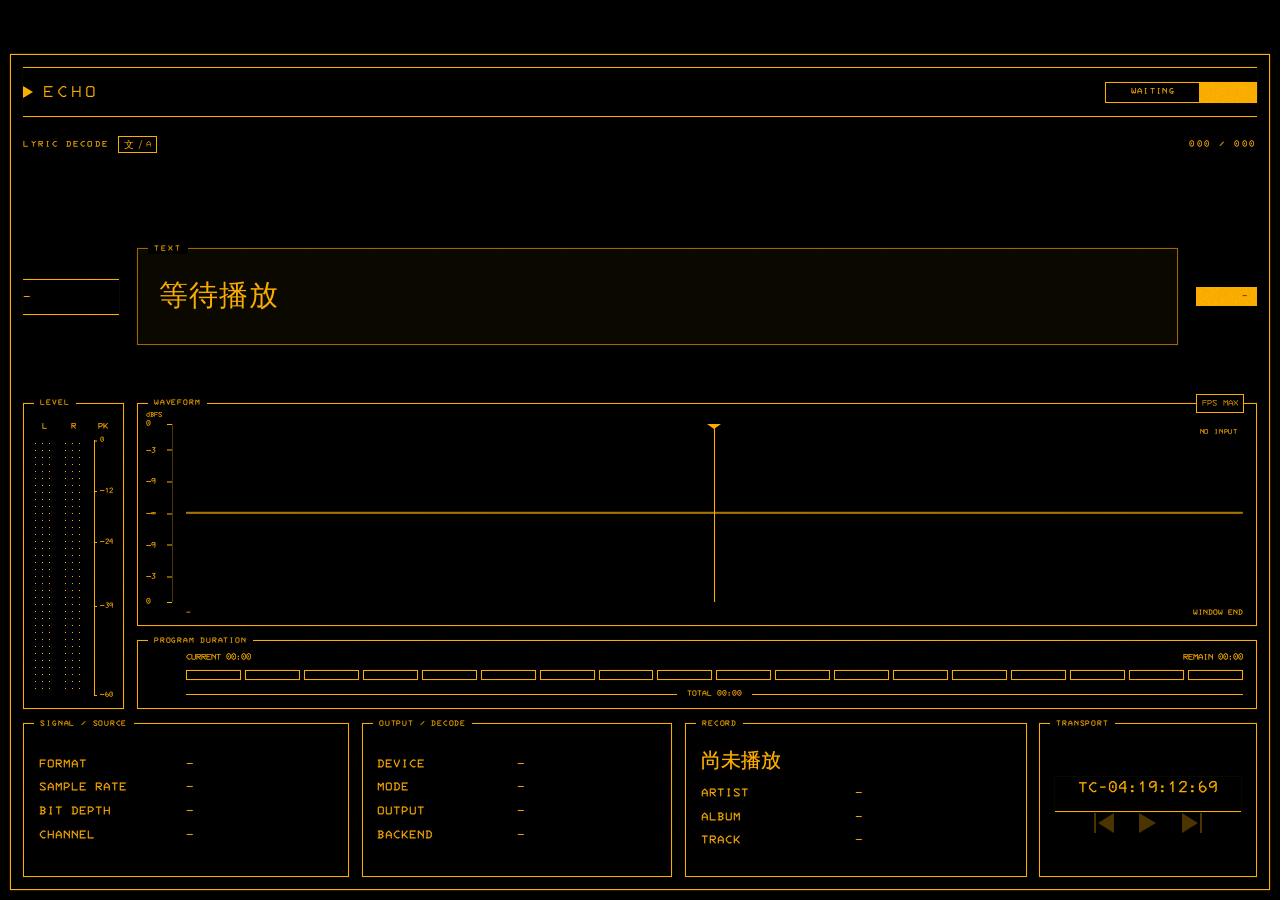
==== themes/echo-terminal/content/ui/index.html @ 8a9991dd "Add 回波·终端歌词 1.0.7 with import package and Workshop artwork" ====
<!doctype html>
<html lang="zh-CN"><head><meta charset="utf-8"><meta name="viewport" content="width=device-width,initial-scale=1"><title>回波·终端歌词</title><link rel="stylesheet" href="app.css"></head>
<body><main class="panel">
<header class="topline"><button class="echo-brand" id="exit" aria-label="返回 ECHO" title="返回 ECHO · Esc"><i class="echo-arrow" aria-hidden="true"></i>ECHO</button><div class="header-status"><div class="status-bar"><span id="status">WAITING</span></div></div></header>
<section class="lyrics" aria-label="歌词记录">
<div class="lyric-heading"><span class="decode-heading">LYRIC DECODE <button id="translation-toggle" class="micro-button" aria-label="显示翻译" aria-pressed="false" title="显示翻译"><span class="translation-glyph" aria-hidden="true"><span>文</span><i></i><span>A</span></span></button></span><span class="lyric-count" id="lyric-count">000 / 000</span></div>
<div class="lyric-row history" id="history-2"><time class="tc"></time><button class="text" disabled></button><span class="line-no"></span></div>
<div class="lyric-row history" id="history-1"><time class="tc"></time><button class="text" disabled></button><span class="line-no"></span></div>
<div class="current-wrap"><time class="current-tc" id="lyric-time">—</time><div class="current-box"><span class="frame-title" id="lyric-label">WAITING FOR ECHO</span><button class="text" id="current-lyric" disabled>等待播放</button><p id="translation" hidden></p></div><span class="current-line-no" id="line-number">—</span></div>
<div class="lyric-row history" id="future"><time class="tc"></time><button class="text" disabled></button><span class="line-no"></span></div>
</section>
<div class="main-grid"><section class="frame meter" aria-label="音频电平">
<span class="frame-title">LEVEL</span><div class="meter-labels"><span id="meter-label-a">L</span><span id="meter-label-b">R</span><span>PK</span></div>
<div class="meter-body"><div class="channel" id="channel-a"><div class="fill" id="level-a"></div></div><div class="channel" id="channel-b"><div class="fill" id="level-b"></div></div><div class="peak"><span style="top:0">0</span><span style="top:20%">−12</span><span style="top:40%">−24</span><span style="top:65%">−39</span><span style="top:100%">−60</span></div><i id="peak-mark" aria-label="最大声道峰值"></i></div></section><div class="scope-wrap"><section class="frame scope" aria-label="波形数据状态"><span class="frame-title">WAVEFORM</span><button id="fps-toggle" class="micro-button fps-toggle" title="最高刷新率">FPS MAX</button><span class="axis-unit">dBFS</span>
<div class="track-axis"><span style="top:0%">0</span><span style="top:14.6%">−3</span><span style="top:32.25%">−9</span><span style="top:50%">−∞</span><span style="top:67.75%">−9</span><span style="top:85.4%">−3</span><span style="top:100%">0</span></div>
<div class="track-plot"><canvas id="wave-canvas" aria-label="当前原生分析窗口波形"></canvas><div class="playhead"></div><span class="signal-note" id="wave-note">NO INPUT</span><button id="decode-retry" hidden>重试解码</button></div><div class="time-axis"><span id="window-start">—</span><span>WINDOW END</span></div></section>
<section class="frame progress"><span class="frame-title">PROGRAM DURATION</span><div class="progress-head"><span id="elapsed">CURRENT 00:00</span><span id="remaining">REMAIN 00:00</span></div><div class="seek-area"><div class="segmented" id="segments" aria-hidden="true"></div><input id="seek" type="range" min="0" max="1000" step="1" value="0" disabled aria-label="播放进度"></div><div class="total-bracket"><span id="total">TOTAL 00:00</span></div></section></div></div>
<div class="bottom">
<section class="frame info"><span class="frame-title">SIGNAL / SOURCE</span><div class="row"><span>FORMAT</span><span id="codec">—</span></div><div class="row"><span>SAMPLE RATE</span><span id="sample-rate">—</span></div><div class="row"><span>BIT DEPTH</span><span id="bit-depth">—</span></div><div class="row"><span>CHANNEL</span><span id="channels" title="当前接口未提供声道数">—</span></div></section>
<section class="frame info"><span class="frame-title">OUTPUT / DECODE</span><div class="row"><span>DEVICE</span><span id="device">—</span></div><div class="row"><span>MODE</span><span id="mode">—</span></div><div class="row"><span>OUTPUT</span><span id="output">—</span></div><div class="row"><span>BACKEND</span><span id="clock-mode" title="当前接口未提供设备时钟模式">—</span></div></section>
<section class="frame info"><span class="frame-title">RECORD</span><h1 class="track-title" id="title">尚未播放</h1><div class="row"><span>ARTIST</span><span id="artist">—</span></div><div class="row"><span>ALBUM</span><span id="album">—</span></div><div class="row"><span>TRACK</span><span id="track-number" title="专辑曲序">—</span></div></section>
<section class="frame info"><span class="frame-title">TRANSPORT</span><time class="wall-clock" id="wall-clock" aria-label="本地时间码">TC-00:00:00:00</time><div class="controls"><button class="control-btn" id="previous" aria-label="上一首" title="上一首" disabled><span class="skip-icon previous-icon" aria-hidden="true"></span></button><button class="control-btn" id="play" aria-label="播放" title="播放 / 暂停" disabled><span class="play-icon" aria-hidden="true"></span></button><button class="control-btn" id="next" aria-label="下一首" title="下一首" disabled><span class="skip-icon" aria-hidden="true"></span></button></div></section>
</div><div id="notice" role="status" aria-live="polite"></div></main><script src="font.js"></script><script src="core.js"></script><script src="visualization.js"></script><script src="app.js"></script></body></html>
---- themes/echo-terminal/content/ui/app.css ----
:root{
  --bg:#050505;
  --amber:#ffb000;
  --amber2:#ffc21a;
  --dim:#8a5d00;
  --hair:1px;
}
*{box-sizing:border-box}
html,body{margin:0;background:#000;color:var(--amber);font-family:"IBM Plex Mono","Courier New",monospace}
body{display:flex;justify-content:center;align-items:flex-start;padding:18px}
.panel{
  width:min(1600px,96vw);
  background:var(--bg);
  border:1px solid var(--amber);
  box-shadow:0 0 10px rgba(255,176,0,.12);
  padding:18px;
}
.frame{
  border:1px solid var(--amber);
  position:relative;
  min-width:0;
}
.frame-title{
  position:absolute;
  top:-10px;
  left:14px;
  padding:0 8px;
  background:var(--bg);
  font-size:12px;
  letter-spacing:.12em;
}
.topline{
  display:flex;justify-content:space-between;align-items:center;
  border-top:1px solid var(--amber);
  border-bottom:1px solid var(--amber);
  padding:6px 0;margin-bottom:14px;font-size:12px;letter-spacing:.1em
}
.lyrics{
  margin-bottom:14px;
  padding:4px 0 0;
}
.lyric-row{
  display:grid;
  grid-template-columns:120px minmax(0,1fr) 46px;
  gap:14px;
  align-items:center;
  min-height:46px;
}
.lyric-row.history{
  opacity:.46;
  padding:0 0 0 0;
}
.lyric-row.history .line-no{
  background:none;
  color:var(--amber);
  padding:0;
  font-weight:400;
}
.tc{
  font-size:13px;
  white-space:nowrap;
  position:relative;
}
.text{
  font-family:"Microsoft YaHei","Noto Sans CJK SC",sans-serif;
  font-size:18px;
  letter-spacing:.02em;
}
.current-wrap{
  display:grid;
  grid-template-columns:120px minmax(0,1fr) 46px;
  gap:14px;
  align-items:center;
  margin:6px 0 4px;
}
.current-tc{
  align-self:stretch;
  display:flex;
  align-items:center;
  position:relative;
  font-size:14px;
  font-weight:700;
}
.current-tc:before,
.current-tc:after{
  content:"";
  position:absolute;
  left:0;
  width:100%;
  border-top:1px solid var(--amber);
}
.current-tc:before{top:10px}
.current-tc:after{bottom:10px}
.current-box{
  min-height:102px;
  border:1px solid var(--amber);
  position:relative;
  display:flex;
  align-items:center;
  padding:18px 22px;
}
.current-box .frame-title{
  top:-9px;
}
.current-box .text{
  font-size:30px;
  font-weight:700;
}
.current-line-no{
  justify-self:end;
  min-width:40px;
  text-align:center;
  background:var(--amber);
  color:#080808;
  padding:6px 7px;
  font-weight:700;
}
.line-no{
  justify-self:end;
  min-width:32px;
  text-align:center;
  background:var(--amber);
  color:#080808;
  padding:5px 6px;
  font-weight:700;
}
.main-grid{
  display:grid;
  grid-template-columns:130px minmax(0,1fr);
  gap:12px;
  align-items:stretch;
}
.meter{
  padding:16px 10px 12px;
}
.meter-labels{display:flex;justify-content:space-between;font-size:11px;margin-bottom:8px}
.meter-body{
  display:grid;grid-template-columns:1fr 1fr 18px;gap:8px;height:330px;
}
.channel{
  border:1px solid var(--amber);
  position:relative;overflow:hidden;
  background:
    radial-gradient(circle, rgba(255,176,0,.30) 0 1.2px, transparent 1.4px) 0 0/7px 7px;
}
.fill{
  position:absolute;left:0;right:0;bottom:0;height:63%;
  background:
    linear-gradient(to top, rgba(255,176,0,.98), rgba(255,176,0,.82));
}
.fill.r{height:52%}
.peak{
  border-left:1px solid var(--amber);
  position:relative;
}
.peak:before{
  content:"";position:absolute;left:4px;right:3px;bottom:71%;height:3px;background:var(--amber2);
}
.meter-scale{
  margin-top:8px;font-size:10px;display:flex;justify-content:space-between
}
.scope-wrap{
  min-width:0;
}
.scope{
  height:330px;
  padding:18px 14px 14px 72px;
  position:relative;
  overflow:hidden;
}
.db-scale{
  position:absolute;left:10px;top:18px;bottom:18px;width:52px;
  font-size:10px;display:flex;flex-direction:column;justify-content:space-between;
}
.gridline{
  position:absolute;left:72px;right:14px;border-top:1px solid rgba(255,176,0,.18);
}
.gridline.g1{top:20%}.gridline.g2{top:40%}.gridline.g3{top:60%}.gridline.g4{top:80%}
.wave{
  position:absolute;left:72px;right:14px;top:26px;bottom:28px;
  background:
    linear-gradient(to bottom,transparent 49.5%,rgba(255,176,0,.22) 50%,transparent 50.5%);
}
.wave:before,.wave:after{
  content:"";position:absolute;inset:0;
  background:
    repeating-linear-gradient(90deg,
      transparent 0 8px,
      rgba(255,176,0,.95) 8px 10px,
      transparent 10px 16px);
  clip-path:polygon(
    0 50%,4% 39%,8% 61%,12% 33%,16% 56%,20% 44%,24% 64%,28% 37%,32% 59%,36% 41%,
    40% 66%,44% 34%,48% 54%,52% 28%,56% 62%,60% 45%,64% 69%,68% 31%,72% 57%,76% 40%,
    80% 63%,84% 36%,88% 55%,92% 43%,96% 60%,100% 50%,100% 52%,96% 63%,92% 46%,88% 58%,
    84% 39%,80% 66%,76% 43%,72% 60%,68% 34%,64% 72%,60% 48%,56% 65%,52% 31%,48% 57%,
    44% 37%,40% 69%,36% 44%,32% 62%,28% 40%,24% 67%,20% 47%,16% 59%,12% 36%,8% 64%,4% 42%,0 52%
  );
  opacity:.75;
}
.playhead{
  position:absolute;top:0;bottom:0;left:50%;width:2px;background:var(--amber2);
  box-shadow:0 0 8px rgba(255,194,26,.35)
}
.playhead:before{
  content:"";position:absolute;top:0;left:-5px;
  border-left:6px solid transparent;border-right:6px solid transparent;border-top:9px solid var(--amber2)
}
.progress{
  margin-top:12px;
  padding:14px 14px 12px 72px;
}
.progress-head{
  display:flex;justify-content:space-between;font-size:12px;margin-bottom:10px
}
.segmented{
  display:grid;
  grid-template-columns:repeat(18,1fr);
  gap:4px;
  height:20px;
}
.seg{
  border:1px solid var(--amber);
  position:relative;overflow:hidden;
  background:
    radial-gradient(circle, rgba(255,176,0,.2) 0 1px, transparent 1.2px) 0 0/6px 6px;
}
.seg.done:after,.seg.partial:after{
  content:"";position:absolute;inset:0;background:var(--amber);
}
.seg.partial:after{right:38%}
.total-bracket{
  margin-top:10px;
  display:grid;grid-template-columns:1fr auto 1fr;gap:10px;align-items:center;font-size:11px
}
.total-bracket:before,.total-bracket:after{content:"";border-top:1px solid var(--amber)}
.bottom{
  display:grid;grid-template-columns:1.05fr .95fr 1.05fr .62fr;gap:12px;margin-top:14px
}
.info{padding:18px 16px;min-height:170px}
.info .row{display:grid;grid-template-columns:120px 1fr;gap:10px;margin:8px 0;font-size:12px}
.track-title{font-family:"Microsoft YaHei","Noto Sans CJK SC",sans-serif;font-size:26px;margin:12px 0 18px}
.controls{
  display:flex;
  gap:24px;
  align-items:center;
  justify-content:center;
  min-height:118px;
  font-size:26px;
}
.control-btn{
  display:flex;
  align-items:center;
  justify-content:center;
  line-height:1;
  min-width:34px;
}
.control-caption{
  font-size:10px;
  letter-spacing:.12em;
  margin-bottom:4px;
}
.small{font-size:10px;opacity:.9}
@media (max-width:900px){
  .main-grid{grid-template-columns:100px minmax(0,1fr)}
  .bottom{grid-template-columns:1fr}
  .lyric-row{grid-template-columns:90px 1fr 38px}
  .scope,.meter-body{height:250px}
}


/* Static design study: V7 structure retained. No scripts or simulated playback. */

:root{--bg:#101310;--amber:#ffb000;--amber2:#ffb000;--dim:#a67413}
html,body{font-family:IBM3270,'Courier New',monospace;background:#080a08}
body{padding:20px}
.panel{width:min(1600px,100%);padding:22px;box-shadow:none}
.topline{font-size:13px;padding:8px 0;margin-bottom:12px}
.lyric-row{min-height:40px;grid-template-columns:120px minmax(0,1fr) 46px}
.lyric-row.history{opacity:.56}
.tc{font-size:17px}.current-tc{font-size:18px;font-weight:400}
.current-box{min-height:102px;padding:18px 26px}
.current-box .text{font-size:34px;font-weight:500;letter-spacing:.04em}
.current-line-no{font-size:21px;font-weight:400}
.frame-title{font-size:12px;letter-spacing:.09em;top:-7px;line-height:14px}
.current-box .frame-title{top:-7px}
.main-grid{grid-template-columns:126px minmax(0,1fr);gap:16px}
.scope{height:clamp(180px,26vh,300px);overflow:visible}
.scope-wrap{display:flex;flex-direction:column;gap:16px}
.meter{padding:20px 12px 12px;display:flex;flex-direction:column}
.meter-body{height:auto;min-height:160px;flex:1;grid-template-columns:1fr 1fr 14px;gap:8px}
.meter-labels{font-size:13px}.meter-scale{font-size:11px}
.channel{background-color:var(--bg);background-image:radial-gradient(circle,var(--amber) 0 .65px,transparent .85px);background-size:6px 6px}
.fill{background-color:var(--bg);background-image:radial-gradient(circle,var(--amber) 0 .85px,transparent 1px);background-size:2px 2px;border-top:1px solid var(--amber)}
.peak:before{height:2px}.playhead{box-shadow:none;width:1px}
.db-scale{font-size:12px}.gridline{border-color:#ffb00024}
.progress{margin-top:0;padding:16px 16px 12px 72px}
.progress-head{font-size:14px}.segmented{height:18px}
.seg{background-color:var(--bg);background-image:radial-gradient(circle,var(--amber) 0 .65px,transparent .85px);background-size:6px 6px}
.seg.done:after,.seg.partial:after{background-color:var(--bg);background-image:radial-gradient(circle,var(--amber) 0 .85px,transparent 1px);background-size:2px 2px}
.seg.partial:after{right:86%}
.total-bracket{font-size:12px;grid-template-columns:1fr auto 1fr}
.bottom{grid-template-columns:1.05fr 1fr 1.1fr .7fr;gap:16px;margin-top:18px}
.info{padding:16px 14px 12px;min-height:146px}
.info .row{grid-template-columns:110px 1fr;font-size:13px;margin:7px 0;gap:6px}
.track-title{font-size:23px;margin:6px 0 12px;font-weight:500}
.controls{min-height:80px;gap:20px;font-family:'Segoe UI Symbol',sans-serif;font-size:23px}
.control-caption{font-size:11px;margin-bottom:9px}.small{font-size:12px}
@media(min-width:1600px){.panel{padding:28px}.current-box .text{font-size:40px}.lyric-row{min-height:48px}.info{min-height:160px}}
@media(max-width:1100px){body{padding:14px}.panel{padding:18px}.bottom{gap:12px;grid-template-columns:1fr 1fr 1fr .7fr}.info{padding:16px 10px 12px}.info .row{grid-template-columns:90px 1fr;font-size:11px}.current-box .text{font-size:28px}.controls{gap:10px}}
@media(max-width:760px){body{padding:10px}.panel{padding:14px}.topline{font-size:10px;letter-spacing:0}.lyric-row,.current-wrap{grid-template-columns:76px minmax(0,1fr) 28px;gap:9px}.current-box{padding:20px 14px}.current-box .text{font-size:23px}.text{font-size:15px}.tc,.current-tc{font-size:14px}.current-line-no{min-width:28px;font-size:16px}.main-grid{grid-template-columns:90px minmax(0,1fr);gap:12px}.meter{padding:20px 8px 10px}.meter-body{grid-template-columns:1fr 1fr 8px;gap:5px}.scope{height:220px}.scope,.progress{padding-left:46px}.wave,.gridline{left:46px}.db-scale{left:7px;width:35px;font-size:9px}.bottom{grid-template-columns:1fr 1fr}.frame-title{font-size:10px;left:7px;padding:0 5px}.progress-head{font-size:11px}.segmented{gap:2px}.info .row{font-size:12px}.meter-scale{font-size:8px}}


/* V9: preserve V8 region proportions; red EL material and track-axis correction. */
:root{--bg:#000;--amber:#ffb000;--amber2:#ffb000;--dim:#a67413}
html,body,.panel{background:#000}body{padding:20px}.panel{box-shadow:none}
.topline{min-height:40px}.echo-brand{font-size:24px;letter-spacing:.15em}
.header-blocks{display:flex;gap:5px}.header-blocks i{width:22px;height:17px;border:1px solid var(--amber)}.header-blocks i:nth-child(n+7){background:var(--amber)}
.lyric-row.history{opacity:.65}.current-box .text{font-weight:500}
.channel{border:0;background-image:radial-gradient(circle,var(--amber) 0 .7px,transparent .85px);background-size:7px 7px}
.fill{border:0;background-image:radial-gradient(circle,var(--amber) 0 .8px,transparent .95px);background-size:2.5px 2.5px}
.peak{border:0;background-image:radial-gradient(circle,var(--amber) 0 .6px,transparent .8px);background-size:4px 7px}
.scope{padding:0;position:relative}.axis-unit{position:absolute;left:12px;top:16px;font-size:12px}
.track-plot{position:absolute;left:72px;right:16px;top:30px;bottom:34px;color:var(--amber)}
.track-plot svg{width:100%;height:100%;display:block}.zero-line{position:absolute;left:0;right:0;top:50%;border-top:1px solid #ffb0003d}
.track-axis{position:absolute;left:12px;width:45px;top:30px;bottom:34px;border-right:1px solid #ffb00050;font-size:12px}
.track-axis span{position:absolute;left:0;right:0;transform:translateY(-50%)}.track-axis span:after{content:'';position:absolute;right:0;top:50%;width:5px;border-top:1px solid var(--amber)}
.playhead{background:var(--amber);box-shadow:none}.time-axis{position:absolute;bottom:9px;left:72px;right:16px;display:flex;justify-content:space-between;font-size:12px}.time-axis span:nth-child(3){position:absolute;left:50%;transform:translateX(-50%);background:#000;padding:0 8px}.time-axis span:nth-child(2){position:absolute;left:25%;transform:translateX(-50%)}.time-axis span:nth-child(4){position:absolute;left:75%;transform:translateX(-50%)}
.info{display:flex;flex-direction:column;justify-content:center;padding:20px 22px;min-height:166px}
.info .row{font-size:17px;grid-template-columns:minmax(115px,1fr) minmax(0,1.2fr);gap:12px;margin:6px 0;line-height:1.2}
.track-title{font-size:29px;margin:0 0 12px}.control-caption{font-size:13px}.small{font-size:14px}.controls{flex:1;min-height:65px;font-size:29px;gap:22px}
@media(max-width:1100px){.info{padding:18px 14px}.info .row{font-size:14px;grid-template-columns:minmax(90px,1fr) 1fr;gap:5px}.track-title{font-size:25px}.controls{gap:12px}}
@media(max-width:760px){.track-plot,.time-axis{left:46px}.track-axis{left:7px;width:30px;font-size:10px}.axis-unit{left:7px;font-size:9px}.header-blocks i{width:13px}.info .row{font-size:13px}.time-axis{font-size:10px}.time-axis span:nth-child(2),.time-axis span:nth-child(4){display:none}}


/* V10: amber EL, single status bar, side meter scale, solid segmented progress. */
:root{--amber:#ffb000;--amber2:#ffb000;--bg:#000;--dim:#a67413}
.echo-brand{display:flex;align-items:center;gap:12px;font-size:25px;line-height:1}
.echo-arrow{width:0;height:0;border-top:8px solid transparent;border-bottom:8px solid transparent;border-left:13px solid var(--amber)}
.topline{padding:10px 0;min-height:58px}.header-status{width:190px;display:flex;flex-direction:column;align-items:center;gap:6px;font-size:12px;letter-spacing:.2em}.status-bar{width:100%;height:13px;border:1px solid var(--amber);position:relative}.status-bar:after{content:'';position:absolute;top:0;bottom:0;left:50%;right:0;background:var(--amber)}
.meter{padding:22px 10px 18px}.meter-labels{display:grid;grid-template-columns:1fr 1fr 34px;gap:7px;text-align:center;font-size:13px}.meter-body{grid-template-columns:1fr 1fr 34px;gap:7px}
.peak{border-left:1px solid var(--amber);background:none;margin:0 0 0 3px}.peak span{position:absolute;left:6px;transform:translateY(-50%);font-size:10px;white-space:nowrap}.peak span:before{content:'';position:absolute;left:-6px;top:50%;width:3px;border-top:1px solid var(--amber)}.peak:before{left:-3px;right:auto;width:6px;height:2px;bottom:71%}
.segmented{height:14px;gap:5px}.seg{background:#000;border:1px solid var(--amber)}.seg.done:after,.seg.partial:after{background:var(--amber);background-image:none}.seg.partial:after{right:85.62%}
.time-axis span:nth-child(2){position:static;transform:none}.track-plot .playhead{width:1px}.track-plot .playhead:before{left:-9px;border-left:9px solid transparent;border-right:9px solid transparent;border-top:7px solid var(--amber)}
.current-tc{align-self:center;padding:10px 0;font-size:19px;line-height:1.2;font-weight:400}.current-tc:before{top:0}.current-tc:after{bottom:0}
.lyric-row,.current-wrap{grid-template-columns:120px minmax(0,1fr) 60px}.current-line-no{min-width:56px;padding:4px 10px;font-size:20px;line-height:1.15}.line-no{font-size:16px;min-width:56px}.tc{font-size:17px}
.wall-clock{display:block;width:100%;text-align:center;font-family:IBM3270,monospace;font-size:48px;line-height:1.1;letter-spacing:.08em;padding:0 0 15px;border-bottom:1px solid var(--amber);font-variant-numeric:tabular-nums}.controls{min-height:64px;padding-top:16px;flex:0;gap:22px}
@media(max-width:1100px){.wall-clock{font-size:38px}.controls{gap:12px}.header-status{width:160px}}
@media(max-width:760px){.lyric-row,.current-wrap{grid-template-columns:76px minmax(0,1fr) 42px}.current-line-no,.line-no{min-width:40px;font-size:16px}.current-tc,.tc{font-size:13px}.header-status{width:130px}.meter-labels,.meter-body{grid-template-columns:1fr 1fr 26px;gap:4px}.peak span{font-size:8px}.meter{padding-left:6px;padding-right:6px}.wall-clock{font-size:40px}}


/* V11: restore the restrained typography and elongated index of the first prototype. */
.lyric-heading{display:flex;justify-content:space-between;align-items:center;margin:4px 0 18px;font-size:12px;line-height:1.4;letter-spacing:.22em;color:var(--amber)}
.lyric-count{white-space:nowrap;font-size:13px;letter-spacing:.24em}
.lyric-row,.current-wrap{grid-template-columns:120px minmax(0,1fr) 76px;gap:22px}
.current-line-no{width:72px;min-width:72px;padding:6px 10px;font-size:13px;line-height:1;letter-spacing:.12em;text-align:right;font-weight:400}
.line-no{width:72px;min-width:72px;font-size:11px;letter-spacing:.1em;text-align:right;padding-right:9px}
.current-box{background:rgba(255,176,0,.045);border-color:#ffb00099;padding-left:26px;padding-right:26px}
.current-box .frame-title{font-size:10px;letter-spacing:.22em}
.current-box .text{font-weight:400;letter-spacing:.035em}
.lyric-row.history{opacity:.52}.tc{letter-spacing:.08em}.current-tc{font-size:18px;letter-spacing:.08em;padding:12px 0}
.wall-clock{font-size:clamp(16px,1.55vw,25px);letter-spacing:.01em;white-space:nowrap;line-height:1.25;padding:6px 0 17px;font-weight:400}
@media(max-width:1100px){.wall-clock{font-size:clamp(12px,1.5vw,18px)}.lyric-row,.current-wrap{gap:16px}}
@media(max-width:760px){.lyric-row,.current-wrap{grid-template-columns:76px minmax(0,1fr) 48px;gap:10px}.current-line-no,.line-no{width:46px;min-width:46px;font-size:10px;padding:5px 6px}.current-tc{font-size:13px}.lyric-heading{font-size:10px;letter-spacing:.12em}.lyric-count{font-size:11px}.wall-clock{font-size:clamp(14px,3vw,22px)}}


/* V12: status centered inside the outlined portion; shorter solid counterweight. */
.header-status{width:190px;display:block;flex-shrink:0}
.status-bar{height:25px;width:100%;position:relative;border:1px solid var(--amber)}
.status-bar:after{left:62%;right:0;top:0;bottom:0}
.status-bar>span{position:absolute;left:0;top:0;bottom:0;width:62%;display:flex;align-items:center;justify-content:center;font-size:12px;letter-spacing:.14em;padding-left:.14em;line-height:1}
@media(max-width:1100px){.header-status{width:174px}}
@media(max-width:760px){.header-status{width:145px}.status-bar{height:23px}.status-bar>span{font-size:10px}}
/* Runtime additions. V12 layout and palette remain the visual source. */
button,input{font:inherit;color:inherit}button{border:0;background:none;cursor:pointer}button:disabled{cursor:default}button:focus-visible,input:focus-visible{outline:1px solid var(--amber);outline-offset:4px}button:hover:not(:disabled){filter:brightness(1.2)}.echo-brand{padding:0;text-align:left}.lyrics button{text-align:left;padding:0;letter-spacing:inherit}.history .text{overflow:hidden;display:-webkit-box;-webkit-line-clamp:2;-webkit-box-orient:vertical;line-height:1.5}.current-box{min-height:102px;height:clamp(102px,13vh,142px);overflow:visible}.current-box .text{max-height:100%;overflow:auto;white-space:pre-wrap;line-height:1.35;width:100%;font-size:clamp(24px,2.5vw,40px)}.current-box .text.long{font-size:clamp(20px,1.8vw,30px)}.current-box .text.plain{font-size:20px;line-height:1.7}.frame-title{z-index:2}.track-title{margin:0 0 10px;font-weight:400;white-space:nowrap;overflow:hidden;text-overflow:ellipsis}.info .row>span:last-child{white-space:nowrap;overflow:hidden;text-overflow:ellipsis}.fill,.fill.r{height:0}.peak:before{display:none}#peak-mark{position:absolute;width:7px;height:2px;background:var(--amber);left:-4px}.channel{transition:none}.track-plot canvas{display:block;width:100%;height:100%}.signal-note{position:absolute;right:8px;top:8px;background:#000;font-size:11px;letter-spacing:.1em}.signal-note:empty{display:none}#decode-retry{position:absolute;right:8px;bottom:8px;font-size:12px;border-bottom:1px solid var(--amber)}.seek-area{position:relative}.segmented .seg:after{display:none}.segmented .seg{background:#000}.segmented .seg i{position:absolute;left:0;top:0;bottom:0;width:0;background:var(--amber)}#seek{position:absolute;inset:-5px 0;width:100%;height:24px;margin:0;opacity:0;cursor:pointer}.seek-area:focus-within{outline:1px solid var(--amber);outline-offset:4px}.controls button{padding:8px;min-width:36px;min-height:38px}.controls button:disabled{opacity:.3}.play-icon{display:block;width:0;height:0;border-top:10px solid transparent;border-bottom:10px solid transparent;border-left:17px solid var(--amber)}.is-playing .play-icon{width:17px;height:20px;border:0;border-left:5px solid var(--amber);border-right:5px solid var(--amber)}.skip-icon{display:block;position:relative;width:20px;height:20px;border-right:2px solid var(--amber)}.skip-icon:before{content:'';position:absolute;left:0;top:0;border-top:10px solid transparent;border-bottom:10px solid transparent;border-left:16px solid var(--amber)}.previous-icon{transform:rotate(180deg)}#notice{font-size:12px;line-height:1.5;color:var(--amber);text-align:center}#notice:not(:empty){margin-top:12px;padding:8px;border-top:1px solid #ffb00055}body{padding:12px}.panel{padding:20px;width:min(1920px,100%)}.topline{margin-bottom:12px}.lyric-heading{margin-bottom:12px}.info{min-height:160px}.meter-labels{font-size:12px}.scope{height:clamp(180px,26vh,300px)}.time-axis span:nth-child(2){position:static;transform:none}.wall-clock{font-size:clamp(15px,1.55vw,27px)}
@media(min-width:1000px) and (max-height:850px){.panel{padding:16px}.topline{min-height:42px;padding:6px 0}.lyric-heading{margin:0 0 8px}.lyric-row{min-height:34px}.current-box{height:102px}.scope{height:clamp(150px,24vh,210px)}.info{min-height:142px;padding:16px}.info .row{font-size:15px;margin:4px 0}.bottom{margin-top:16px}.track-title{font-size:24px}.controls{min-height:52px;padding-top:10px}.wall-clock{padding-bottom:12px}}
@media(max-width:760px){body{padding:8px}.panel{padding:12px}.bottom{grid-template-columns:1fr 1fr}.current-box .text{font-size:22px}.info{padding:16px 12px}.wall-clock{font-size:clamp(13px,3vw,22px)}.scope{height:220px}}
@media(prefers-reduced-motion:reduce){*{animation:none!important;transition:none!important}}

@media(min-width:1000px) and (max-height:850px){.panel{padding:12px}.lyric-row{min-height:30px}.info{min-height:128px;padding:12px}.topline{min-height:38px}.lyrics{margin-bottom:12px}.bottom{margin-top:14px}}

.track-plot .playhead{left:auto;right:0}.track-plot{overflow:hidden}
/* 1.0.2: full-viewport proportional instrument grid. */
:root{--u:min(.0625vw,.111111vh);--el-font:IBM3270,'Microsoft YaHei','Yu Gothic',monospace;--bg:#000;--amber:#ffb000}
html,body{width:100%;height:100%;overflow:hidden;margin:0;padding:0;font-family:var(--el-font);font-synthesis:none}
body{display:block;padding:calc(12 * var(--u))}
.panel{width:100%;height:100%;max-width:none;margin:0;padding:calc(16 * var(--u));display:grid;grid-template-rows:minmax(0, .065fr) minmax(0,.335fr) minmax(0,.40fr) minmax(0,.20fr);gap:calc(18 * var(--u));background:#000;box-shadow:0 0 1px #ffb00090,0 0 3px #ffb00020;position:relative;isolation:isolate}
.panel *{min-height:0;min-width:0}
.panel,.panel button,.panel input,.panel time,.panel .text,.panel .track-title{font-family:var(--el-font);font-weight:400}
.panel{text-shadow:0 0 .5px #ffb000a0,0 0 1.5px #ffb00035}
.frame,.current-box,.topline,.status-bar,.current-tc,.seg,.wall-clock{box-shadow:0 0 .6px #ffb00070,0 0 2px #ffb00018}
.panel:after{content:'';position:absolute;inset:0;z-index:5;pointer-events:none;opacity:.10;background-image:url('assets/grain.png');background-repeat:repeat;mix-blend-mode:multiply}
.topline{margin:0;padding:0;min-height:0}.echo-brand{font-size:calc(25 * var(--u));gap:calc(12 * var(--u))}.echo-arrow{border-top-width:calc(8 * var(--u));border-bottom-width:calc(8 * var(--u));border-left-width:calc(13 * var(--u))}
.header-status{width:calc(190 * var(--u))}.status-bar{height:calc(26 * var(--u))}.status-bar>span{font-size:calc(12 * var(--u))}
.lyrics{margin:0;display:grid;grid-template-rows:.38fr .65fr .65fr 1.65fr .65fr;gap:calc(6 * var(--u))}
.lyric-heading{margin:0;font-size:calc(12 * var(--u));align-self:start}.lyric-count{font-size:calc(13 * var(--u))}
.lyric-row,.current-wrap{display:grid;grid-template-columns:calc(120 * var(--u)) minmax(0,1fr) calc(76 * var(--u));gap:calc(22 * var(--u));margin:0;min-height:0;align-items:center}
.lyric-row .text{font-size:calc(21 * var(--u));line-height:1.35}.lyric-row.history{opacity:.52}
.current-box{height:100%;min-height:0;padding:calc(16 * var(--u)) calc(26 * var(--u));display:flex;align-items:center}
.current-box .text{font-size:calc(36 * var(--u));line-height:1.3;opacity:1;color:var(--amber);-webkit-text-fill-color:var(--amber)}
.current-box .text.long{font-size:calc(27 * var(--u))}.current-box .text.plain{font-size:calc(22 * var(--u))}
.tc,.current-tc{font-size:calc(18 * var(--u))}.current-tc{padding:calc(12 * var(--u)) 0}
.line-no,.current-line-no{width:100%;min-width:0;font-size:calc(12 * var(--u));padding:calc(6 * var(--u)) calc(10 * var(--u));line-height:1;text-align:right}
.current-line-no{text-shadow:none}.frame-title,.current-box .frame-title{font-size:calc(11 * var(--u));line-height:1.2;top:calc(-7 * var(--u));left:calc(12 * var(--u));padding:0 calc(8 * var(--u));white-space:nowrap}
.main-grid{grid-template-columns:calc(126 * var(--u)) minmax(0,1fr);gap:calc(16 * var(--u));height:100%;margin:0}
.scope-wrap{display:grid;grid-template-rows:minmax(0,1fr) calc(86 * var(--u));gap:calc(18 * var(--u));height:100%}
.scope{height:auto;min-height:0;padding:0;overflow:visible}
.track-plot{left:calc(60 * var(--u));right:calc(16 * var(--u));top:calc(25 * var(--u));bottom:calc(28 * var(--u));overflow:visible}
.track-plot canvas{filter:drop-shadow(0 0 .65px #ffb00060);image-rendering:auto}
.track-plot .playhead{left:50%;right:auto;width:1px;box-shadow:0 0 1px #ffb00070;pointer-events:none}
.track-plot .playhead:before{left:calc(-9 * var(--u));border-left-width:calc(9 * var(--u));border-right-width:calc(9 * var(--u));border-top-width:calc(7 * var(--u))}
.track-axis{left:calc(10 * var(--u));width:calc(34 * var(--u));top:calc(25 * var(--u));bottom:calc(28 * var(--u));font-size:calc(11 * var(--u))}
.axis-unit{left:calc(10 * var(--u));top:calc(9 * var(--u));font-size:calc(10 * var(--u))}
.time-axis{left:calc(60 * var(--u));right:calc(16 * var(--u));bottom:calc(8 * var(--u));font-size:calc(11 * var(--u))}
.signal-note{font-size:calc(10 * var(--u));top:calc(6 * var(--u));right:calc(6 * var(--u))}
.meter{padding:calc(22 * var(--u)) calc(10 * var(--u)) calc(16 * var(--u))}.meter-labels,.meter-body{grid-template-columns:1fr 1fr calc(30 * var(--u));gap:calc(7 * var(--u))}.meter-labels{font-size:calc(12 * var(--u));margin-bottom:calc(10 * var(--u))}.meter-body{min-height:0;height:auto;flex:1}.peak span{font-size:calc(10 * var(--u));left:calc(6 * var(--u))}
.progress{padding:calc(14 * var(--u)) calc(16 * var(--u)) calc(8 * var(--u)) calc(60 * var(--u));display:grid;grid-template-rows:1fr 1fr 1fr;gap:calc(4 * var(--u))}.progress-head{font-size:calc(13 * var(--u))}.segmented{height:calc(13 * var(--u));gap:calc(5 * var(--u))}.total-bracket{margin:0;font-size:calc(11 * var(--u))}#seek{height:100%;inset:0;width:100%}
.bottom{grid-template-columns:1.05fr 1fr 1.1fr .7fr;gap:calc(16 * var(--u));margin:0;height:100%}.info{min-height:0;height:100%;padding:calc(18 * var(--u));justify-content:center}.info .row{font-size:calc(17 * var(--u));grid-template-columns:minmax(0,.95fr) minmax(0,1fr);gap:calc(8 * var(--u));margin:calc(5 * var(--u)) 0;line-height:1.15}.track-title{font-size:calc(25 * var(--u));margin:0 0 calc(10 * var(--u))}.wall-clock{font-size:calc(23 * var(--u));letter-spacing:0;padding:0 0 calc(14 * var(--u));line-height:1.2}.controls{min-height:0;padding-top:calc(14 * var(--u));gap:calc(20 * var(--u));flex:0}.controls button{padding:calc(6 * var(--u));min-width:0;min-height:0;transform:scale(calc(var(--u) / 1px));transform-origin:center}
#notice{position:absolute;left:20%;right:20%;bottom:0;background:#000;z-index:8;font-size:calc(12 * var(--u))}#notice:empty{display:none}

.meter-body{position:relative}#peak-mark{position:absolute;left:0;right:calc(30 * var(--u));width:auto;height:1px;background:var(--amber);box-shadow:0 0 1px #ffb00060;pointer-events:none;z-index:3}#peak-mark:after{content:'';position:absolute;left:100%;top:0;width:calc(7 * var(--u));height:2px;background:var(--amber)}
/* 1.0.4: host chrome safe area, translation, readable controls. */
:root{--host-top:44px;--u:min(.0625vw,calc((100vh - var(--host-top)) / 900));--el-font:IBM3270,'Microsoft YaHei','Yu Gothic',monospace}
body{padding-top:calc(var(--host-top) + 12 * var(--u))}
.current-box{flex-direction:column;align-items:stretch;justify-content:center;gap:calc(8 * var(--u));overflow:hidden}
.current-box .text{flex:1 1 auto;max-height:100%;overflow:hidden!important;scrollbar-width:none;overflow-wrap:anywhere;display:block;text-align:left}
.current-box .text::-webkit-scrollbar{display:none}
#translation{flex:0 1 30%;overflow:hidden;margin:0;font-size:calc(18 * var(--u));line-height:1.35;opacity:.76;overflow-wrap:anywhere}
#translation[hidden]{display:none}
.decode-heading{display:flex;align-items:center;gap:calc(12 * var(--u))}
.micro-button{border:1px solid var(--amber);font-family:IBM3270,monospace;font-size:calc(12 * var(--u));height:calc(24 * var(--u));padding:0 calc(6 * var(--u));line-height:1;letter-spacing:.03em;background:#000;color:var(--amber)}
#translation-toggle{width:calc(28 * var(--u));padding:0}#translation-toggle[aria-pressed=true]{color:#000;background:var(--amber);text-shadow:none}
.fps-toggle{position:absolute;right:calc(14 * var(--u));top:calc(-12 * var(--u));z-index:4}
.panel .micro-button{font-family:IBM3270,monospace}
.current-box{overflow:visible}.current-box .text{max-height:100%;overflow:hidden!important}.panel .micro-button{font-family:var(--el-font)}
/* Translation indicator and direct pointer seeking. */
#translation-toggle{width:calc(48 * var(--u));height:calc(22 * var(--u));padding:0 calc(6 * var(--u));vertical-align:middle}
.translation-glyph{display:flex;align-items:center;justify-content:space-between;gap:calc(5 * var(--u));height:100%;font-size:calc(13 * var(--u));letter-spacing:0;text-shadow:none}
.translation-glyph>span:first-child{font-family:'Microsoft YaHei','Yu Gothic',sans-serif;font-size:calc(12 * var(--u));font-weight:300}
.translation-glyph i{height:calc(11 * var(--u));border-left:1px solid currentColor;transform:skewX(-18deg);opacity:.65}
#translation{font-family:'Microsoft YaHei Light','Yu Gothic Light','Noto Sans CJK SC','Microsoft YaHei',sans-serif;font-weight:300;text-shadow:none;opacity:.72}
.seek-area:focus-within{outline:none;box-shadow:none}#seek,#seek:focus,#seek:focus-visible{outline:none;box-shadow:none;touch-action:none}
.seek-area:has(#seek:focus-visible) .segmented{filter:brightness(1.25)}
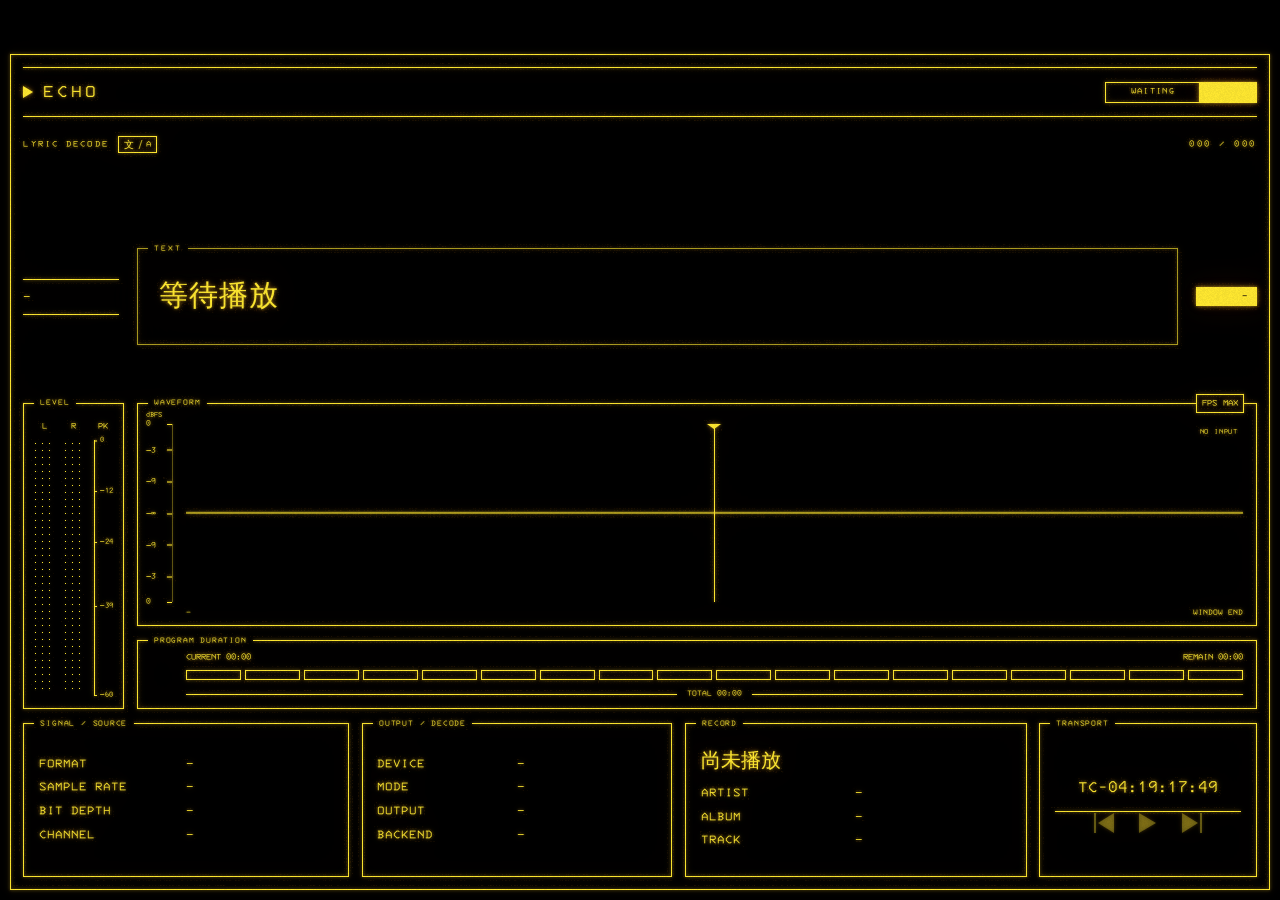
==== commit bef66634: "Release Echo Terminal 1.0.8 with EL, VFD and CRT material modes" ====
--- a/themes/echo-terminal/content/ui/index.html
+++ b/themes/echo-terminal/content/ui/index.html
@@ -20,4 +20,4 @@
 <section class="frame info"><span class="frame-title">OUTPUT / DECODE</span><div class="row"><span>DEVICE</span><span id="device">—</span></div><div class="row"><span>MODE</span><span id="mode">—</span></div><div class="row"><span>OUTPUT</span><span id="output">—</span></div><div class="row"><span>BACKEND</span><span id="clock-mode" title="当前接口未提供设备时钟模式">—</span></div></section>
 <section class="frame info"><span class="frame-title">RECORD</span><h1 class="track-title" id="title">尚未播放</h1><div class="row"><span>ARTIST</span><span id="artist">—</span></div><div class="row"><span>ALBUM</span><span id="album">—</span></div><div class="row"><span>TRACK</span><span id="track-number" title="专辑曲序">—</span></div></section>
 <section class="frame info"><span class="frame-title">TRANSPORT</span><time class="wall-clock" id="wall-clock" aria-label="本地时间码">TC-00:00:00:00</time><div class="controls"><button class="control-btn" id="previous" aria-label="上一首" title="上一首" disabled><span class="skip-icon previous-icon" aria-hidden="true"></span></button><button class="control-btn" id="play" aria-label="播放" title="播放 / 暂停" disabled><span class="play-icon" aria-hidden="true"></span></button><button class="control-btn" id="next" aria-label="下一首" title="下一首" disabled><span class="skip-icon" aria-hidden="true"></span></button></div></section>
-</div><div id="notice" role="status" aria-live="polite"></div></main><script src="font.js"></script><script src="core.js"></script><script src="visualization.js"></script><script src="app.js"></script></body></html>
+</div><div id="notice" role="status" aria-live="polite"></div></main><script src="font.js"></script><script src="core.js"></script><script src="visualization.js"></script><script src="display-fx.js"></script><script src="app.js"></script><script src="fx-controls.js"></script><script src="crt.js"></script><script src="vfd.js"></script></body></html>
--- a/themes/echo-terminal/content/ui/app.css
+++ b/themes/echo-terminal/content/ui/app.css
@@ -1,4 +1,4 @@
-
+﻿
 :root{
   --bg:#050505;
   --amber:#ffb000;
@@ -407,8 +407,8 @@
 .scope{height:auto;min-height:0;padding:0;overflow:visible}
 .track-plot{left:calc(60 * var(--u));right:calc(16 * var(--u));top:calc(25 * var(--u));bottom:calc(28 * var(--u));overflow:visible}
 .track-plot canvas{filter:drop-shadow(0 0 .65px #ffb00060);image-rendering:auto}
-.track-plot .playhead{left:50%;right:auto;width:1px;box-shadow:0 0 1px #ffb00070;pointer-events:none}
-.track-plot .playhead:before{left:calc(-9 * var(--u));border-left-width:calc(9 * var(--u));border-right-width:calc(9 * var(--u));border-top-width:calc(7 * var(--u))}
+.track-plot .playhead{left:calc(50% - .5px);right:auto;width:1px;box-shadow:0 0 1px #ffb00070;pointer-events:none}
+.track-plot .playhead:before{left:50%;transform:translateX(-50%);border-left-width:calc(9 * var(--u));border-right-width:calc(9 * var(--u));border-top-width:calc(7 * var(--u))}
 .track-axis{left:calc(10 * var(--u));width:calc(34 * var(--u));top:calc(25 * var(--u));bottom:calc(28 * var(--u));font-size:calc(11 * var(--u))}
 .axis-unit{left:calc(10 * var(--u));top:calc(9 * var(--u));font-size:calc(10 * var(--u))}
 .time-axis{left:calc(60 * var(--u));right:calc(16 * var(--u));bottom:calc(8 * var(--u));font-size:calc(11 * var(--u))}
@@ -439,5 +439,64 @@
 .translation-glyph>span:first-child{font-family:'Microsoft YaHei','Yu Gothic',sans-serif;font-size:calc(12 * var(--u));font-weight:300}
 .translation-glyph i{height:calc(11 * var(--u));border-left:1px solid currentColor;transform:skewX(-18deg);opacity:.65}
 #translation{font-family:'Microsoft YaHei Light','Yu Gothic Light','Noto Sans CJK SC','Microsoft YaHei',sans-serif;font-weight:300;text-shadow:none;opacity:.72}
-.seek-area:focus-within{outline:none;box-shadow:none}#seek,#seek:focus,#seek:focus-visible{outline:none;box-shadow:none;touch-action:none}
+.seek-area:focus-within{outline:none;box-shadow:none}#seek,#seek:focus,#seek:focus-visible{outline:none;box-shadow:none;touch-action:none}
 .seek-area:has(#seek:focus-visible) .segmented{filter:brightness(1.25)}
+
+/* EL Industrial calibrated display material: single scene compositor, no nested optics. */
+.panel,.panel *,.panel *::before,.panel *::after{box-shadow:none!important;text-shadow:none!important;filter:none!important}
+.panel{color:var(--fx-core);filter:url(#el-scene)!important;background:#000}
+.panel:after{display:none}
+.el-global-grain{position:fixed;z-index:5;pointer-events:none;opacity:.126;background-image:url('assets/grain.png');background-repeat:repeat;mix-blend-mode:multiply}
+.current-box{background:transparent;border-color:color-mix(in srgb,var(--fx-core) 60%,transparent)}
+.current-box .text{color:var(--fx-core);overflow:clip!important;overflow-clip-margin:20px}
+.track-axis{border-right-color:color-mix(in srgb,var(--fx-core) 31%,transparent)}
+.zero-line{border-top-color:color-mix(in srgb,var(--fx-core) 24%,transparent)}
+.gridline{border-color:color-mix(in srgb,var(--fx-core) 14%,transparent)}
+#notice:not(:empty){border-top-color:color-mix(in srgb,var(--fx-core) 33%,transparent)}
+/* Whole-device-pixel tiles avoid alternating coverage from the former 2.5px radial pattern. */
+.fill{background-image:var(--level-tile)!important;background-size:var(--level-step) var(--level-step)!important;background-position:0 0;background-repeat:repeat;image-rendering:pixelated}
+
+.fx-trigger{position:fixed;z-index:7;padding:0;border:0;color:#000;background:transparent;font:12px IBM3270,'Microsoft YaHei',monospace;cursor:pointer}
+.fx-trigger span{opacity:0}.fx-trigger:hover span,.fx-trigger:focus-visible span{opacity:1}.fx-trigger:focus-visible{outline:1px solid var(--amber);outline-offset:3px}
+.fx-dialog{box-sizing:border-box;width:min(560px,92vw);max-height:85vh;overflow:auto;margin:auto;padding:24px;border:1px solid var(--amber);background:#080700;color:var(--amber);font:14px IBM3270,'Microsoft YaHei',monospace;box-shadow:0 0 20px #000}
+.fx-dialog::backdrop{background:#0009}.fx-dialog header,.fx-dialog footer{display:flex;justify-content:space-between;align-items:center;gap:16px}.fx-dialog header{border-bottom:1px solid #786322;padding-bottom:16px}.fx-dialog small{letter-spacing:.12em;font-size:11px}.fx-dialog h2{margin:6px 0 0;font-size:22px;font-weight:400}
+.fx-dialog button{color:inherit;border:1px solid #786322;background:#000;padding:7px 12px;font:inherit}.fx-dialog button:hover:not(:disabled),.fx-dialog button[aria-pressed=true]{background:var(--amber);color:#000}.fx-dialog button:disabled{opacity:.4;cursor:default}
+.fx-modes,.fx-switches{display:flex;gap:12px;margin:18px 0;flex-wrap:wrap}.fx-switches label{display:flex;gap:6px;align-items:center}.fx-dialog input{accent-color:var(--amber)}.fx-sliders{display:grid;grid-template-columns:1fr 1fr;gap:18px 24px}.fx-slider{display:grid;grid-template-columns:1fr auto;gap:8px}.fx-slider output{font-variant-numeric:tabular-nums}.fx-slider input{grid-column:1/-1;width:100%;margin:0;cursor:pointer}.fx-reserved{font-size:11px;line-height:1.6;opacity:.6;margin:20px 0}.fx-dialog footer{border-top:1px solid #786322;padding-top:16px;font-size:11px}.fx-dialog footer button{flex-shrink:0}
+@media(max-width:480px){.fx-sliders{grid-template-columns:1fr}.fx-dialog{padding:16px}}
+
+.fx-slider input[type=range]{appearance:none;height:16px;background:transparent;outline-offset:3px}
+.fx-slider input[type=range]::-webkit-slider-runnable-track{height:3px;background:#4b411c;border:1px solid #9b8320}
+.fx-slider input[type=range]::-webkit-slider-thumb{appearance:none;width:8px;height:14px;margin-top:-6px;border:1px solid var(--amber);border-radius:0;background:var(--amber)}
+.fx-slider input[type=range]::-moz-range-track{height:2px;background:#9b8320}.fx-slider input[type=range]::-moz-range-thumb{width:8px;height:14px;border:0;border-radius:0;background:var(--amber)}
+.fx-negative,.fx-negative *{pointer-events:none!important;user-select:none}
+/* VFD / CRT scene modes. EL remains in display-fx.css and is not modified here. */
+html[data-fx-mode="vfd"] body{
+  background-color:#020608;
+  background-image:
+    radial-gradient(circle at 50% 18%, rgba(25,80,84,.35), transparent 55%),
+    linear-gradient(180deg, rgba(7,19,22,.9), rgba(2,6,8,.98)),
+    repeating-linear-gradient(0deg, rgba(67,142,131,var(--vfd-grid-alpha,.12)) 0 var(--vfd-grid-gap,.6px), transparent var(--vfd-grid-gap,.6px) var(--vfd-grid-pitch,3px)),
+    repeating-linear-gradient(90deg, rgba(67,142,131,var(--vfd-grid-alpha,.12)) 0 var(--vfd-grid-gap,.6px), transparent var(--vfd-grid-gap,.6px) var(--vfd-grid-pitch,3px));
+}
+html[data-fx-mode="crt"] body{background:#010402}
+html[data-fx-mode="vfd"] .panel,
+html[data-fx-mode="crt"] .panel{background:transparent!important}
+html[data-fx-mode="vfd"] .panel{filter:url(#vfd-scene)!important}
+html[data-fx-mode="crt"] .panel{filter:url(#crt-scene)!important}
+html[data-fx-mode="vfd"] .el-global-grain,
+html[data-fx-mode="crt"] .el-global-grain{display:none!important}
+.fx-mode-overlay{position:fixed;z-index:6;pointer-events:none;display:none}
+html[data-fx-mode="vfd"] .fx-mode-overlay[data-mode="vfd"]{
+  display:block;
+  background:
+    linear-gradient(112deg, rgba(190,255,246,var(--vfd-glass-alpha,.07)), transparent 28%, transparent 66%, rgba(190,255,246,var(--vfd-glass-alpha,.07))),
+    radial-gradient(circle at 50% 45%, transparent 42%, rgba(0,0,0,var(--vfd-vignette,.4)));
+  box-shadow:inset 0 0 80px rgba(0,0,0,var(--vfd-glass-depth,.45));
+}
+html[data-fx-mode="crt"] .fx-mode-overlay[data-mode="crt"]{
+  display:block;
+  background:
+    repeating-linear-gradient(0deg, rgba(0,0,0,var(--crt-scan,.27)) 0 calc(var(--crt-pitch,2.7px) * .43), transparent calc(var(--crt-pitch,2.7px) * .43) var(--crt-pitch,2.7px)),
+    linear-gradient(112deg, rgba(80,255,130,.035), transparent 30%, transparent 70%, rgba(0,0,0,.25));
+  box-shadow:inset 0 0 90px rgba(0,0,0,.5);
+}
